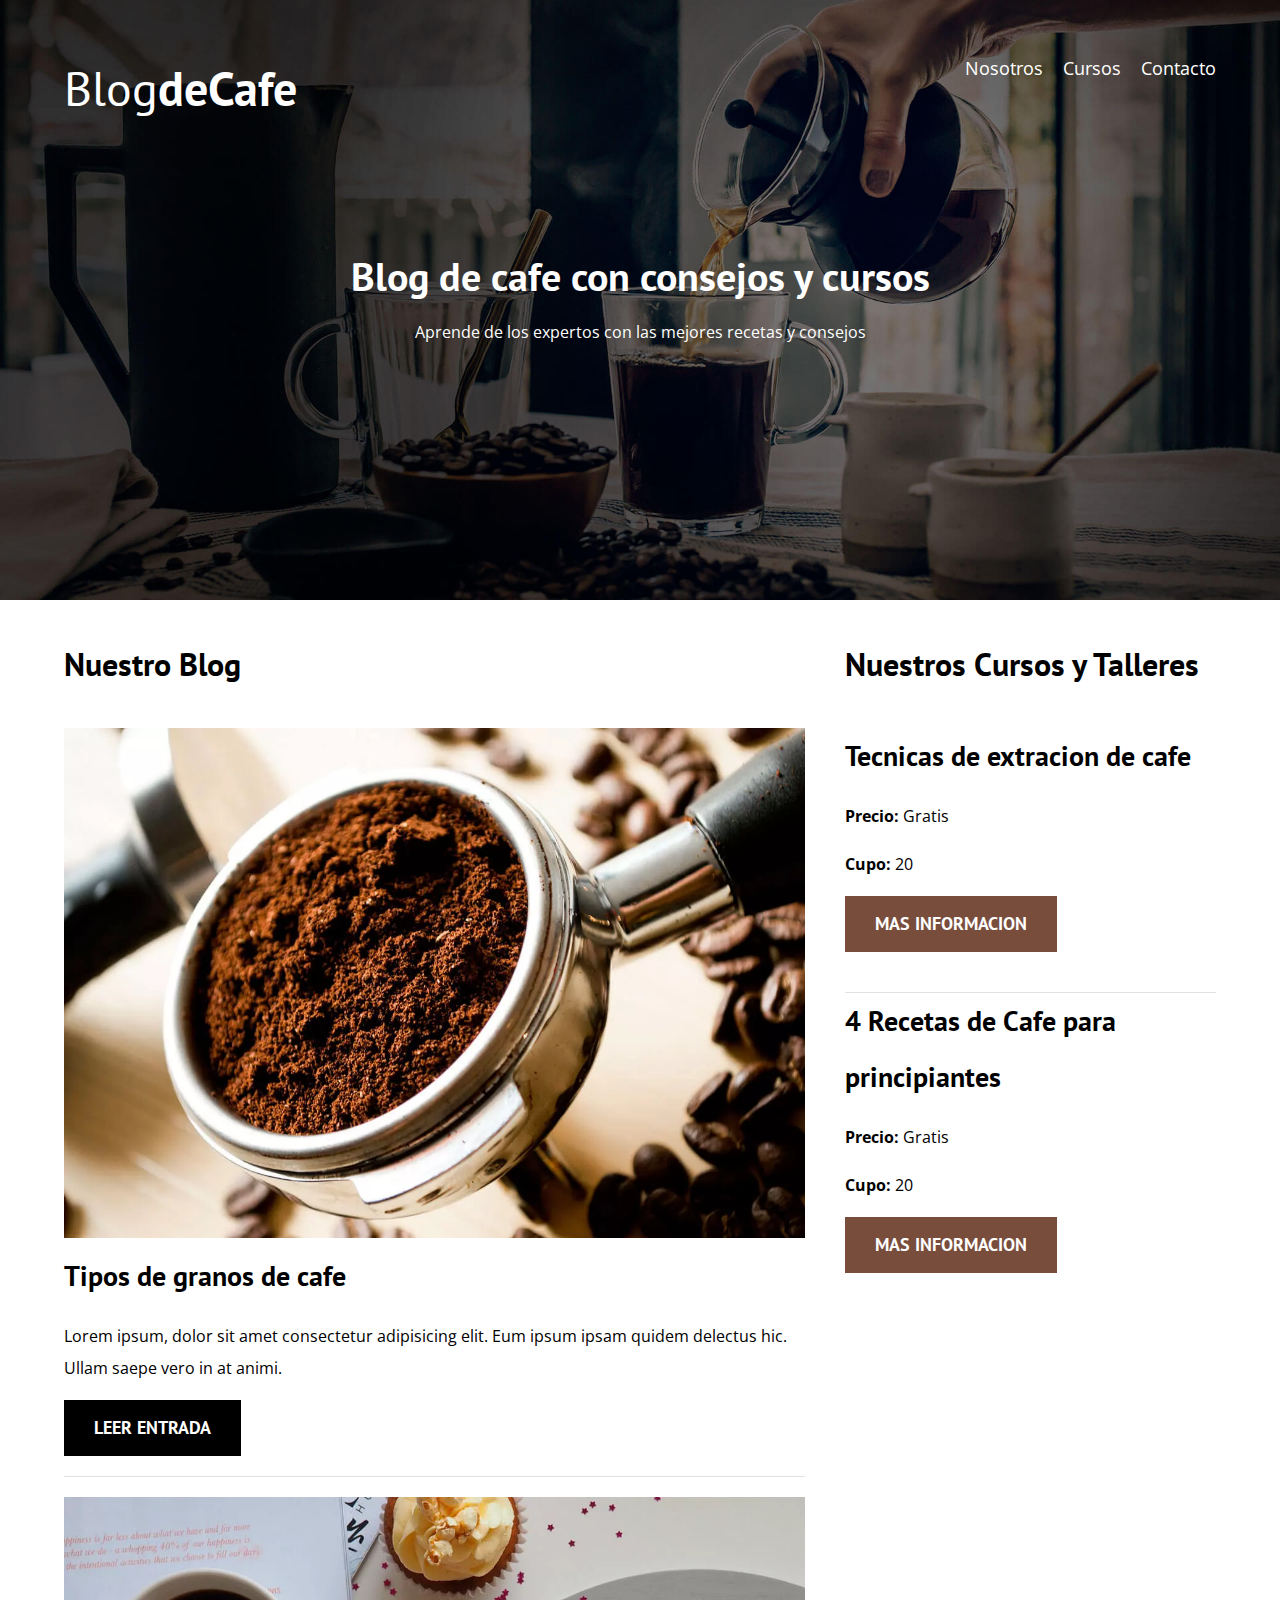
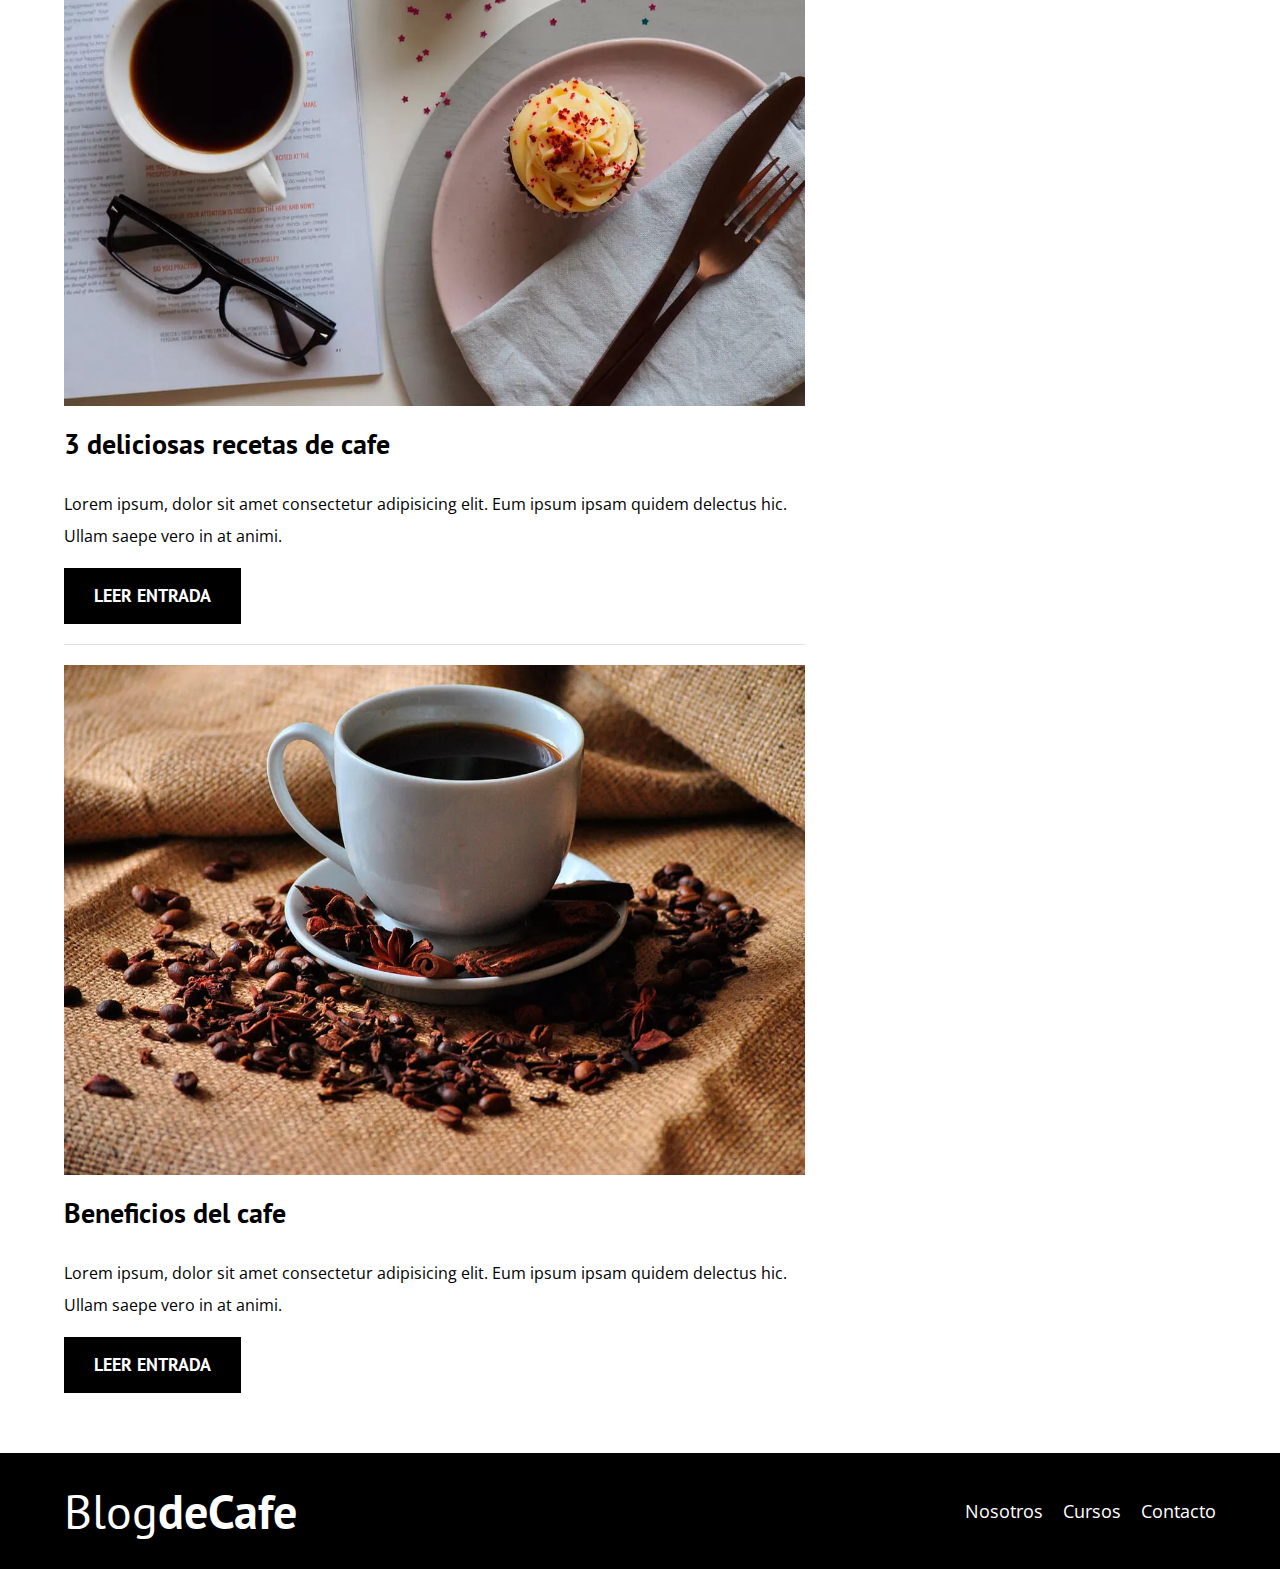
==== index.html @ de90ec1b "Terminado el blog, listo para deploy" ====
<!DOCTYPE html>
<html lang="en">
<head>
    <meta charset="UTF-8">
    <meta http-equiv="X-UA-Compatible" content="IE=edge">
    <meta name="viewport" content="width=device-width, initial-scale=1.0">
    <link rel="stylesheet" href="CSS/normalize.css">

    <link rel="preconnect" href="https://fonts.googleapis.com">
    <link rel="preconnect" href="https://fonts.gstatic.com" crossorigin>
    <link href="https://fonts.googleapis.com/css2?family=Open+Sans&family=PT+Sans:wght@400;700&display=swap" rel="stylesheet">

    <link rel="stylesheet" href="CSS/global.css">
    <title>Blog de cafe</title>
</head>
<body>
    <header class="header">
        <div class="container">
            <div class="bar">
                <a href="index.html" class="logo  text-center">
                    <h1 class="logo__name no-margin">Blog<span class="logo__bold">deCafe</span></h1>
                </a>

                <nav class="nav">
                    <a href="nosotros.html" class="navegacion__enlace">Nosotros</a>
                    <a href="cursos.html" class="navegacion__enlace">Cursos</a>
                    <a href="contacto.html" class="navegacion__enlace">Contacto</a>
                </nav>
            </div>
        </div>
        <div class="header__text">
            <h2 class="no-margin">Blog de cafe con consejos y cursos</h2>
            <p class="no-margin">Aprende de los expertos con las mejores recetas y consejos</p>
        </div>
    </header>
    <div class="container main-content">
        <main class="blog">
            <h3>Nuestro Blog</h3>

            <article class="entrada">
                <div class="entrada__img">
                    <img src="img/blog1.webp" alt="Imgane Blog">
                </div>
                <div class="entrada__contenido">
                    <h4 class="no-margin">Tipos de granos de cafe</h4>
                    <p>Lorem ipsum, dolor sit amet consectetur adipisicing elit. Eum ipsum ipsam quidem delectus hic. Ullam saepe vero in at animi.</p>
                    <a href="entrada.html" class="boton boton--primario">Leer entrada</a>
                </div>
            </article>

            <article class="entrada">
                <div class="entrada__img">
                    <img src="img/blog2.webp" alt="Imgane Blog">
                </div>
                <div class="entrada__contenido">
                    <h4 class="no-margin">3 deliciosas recetas de cafe</h4>
                    <p>Lorem ipsum, dolor sit amet consectetur adipisicing elit. Eum ipsum ipsam quidem delectus hic. Ullam saepe vero in at animi.</p>
                    <a href="entrada.html" class="boton boton--primario">Leer entrada</a>
                </div>
            </article>

            <article class="entrada">
                <div class="entrada__img">
                    <img src="img/blog3.webp" alt="Imgane Blog">
                </div>
                <div class="entrada__contenido">
                    <h4 class="no-margin">Beneficios del cafe</h4>
                    <p>Lorem ipsum, dolor sit amet consectetur adipisicing elit. Eum ipsum ipsam quidem delectus hic. Ullam saepe vero in at animi.</p>
                    <a href="entrada.html" class="boton boton--primario">Leer entrada</a>
                </div>
            </article>
        </main>
        <aside class="sidebar">
            <h3>Nuestros Cursos y Talleres</h3>
            <div class="sidebar__section">
                <h4 class="no-margin">Tecnicas de extracion de cafe</h4>
                <p><span class="p__bold">Precio: </span>Gratis</p>
                <p><span class="p__bold">Cupo: </span>20</p>
                <a href="cursos.html" class="boton boton__secundario">Mas informacion</a>
            </div>
            <div class="sidebar__section">
                <h4 class="no-margin">4 Recetas de Cafe para principiantes</h4>
                <p><span class="p__bold">Precio: </span>Gratis</p>
                <p><span class="p__bold">Cupo: </span>20</p>
                <a href="cursos.html" class="boton boton__secundario">Mas informacion</a>
            </div>
        </aside>
    </div>
    <footer class="footer ">
        <div class="container">
            <div class="bar">
                <a href="index.html" class="logo text-center">
                    <h1 class="logo__name no-margin footer__logo--padding">Blog<span class="logo__bold">deCafe</span></h1>
                </a>

                <nav class="nav">
                    <a href="nosotros.html" class="navegacion__enlace">Nosotros</a>
                    <a href="cursos.html" class="navegacion__enlace">Cursos</a>
                    <a href="contacto.html" class="navegacion__enlace">Contacto</a>
                </nav>
            </div>
        </div>
    </footer>
</body>
</html>
---- CSS/global.css ----
:root{
    --fuenteHeading: 'PT Sans', sans-serif;
    --fuenteParrafos: 'Open Sans', sans-serif;
    --colorPrimario: #784d3c;
    --gray:#e1e1e1;
    --white:#fff;
    --black: #000;
}
html{
    box-sizing: border-box;
    font-size: 62.5%;
}
*,
*:before,
*:after{
    box-sizing: inherit;
}
body{
    font-family: var(--fuenteParrafos);
    font-size: 1.6rem;
    line-height: 2;
}
/* Globales */
.container{
    max-width: 120rem;
    width: 90%;
    margin: 0 auto;
}
a{
    text-decoration: none;
}
h1,h2,h3,h4{
    font-family: var(--fuenteHeading);
}
h1{
    font-size: 4.8rem;
}
h2{
    font-size: 4rem;
}
h3{
    font-size: 3.2rem;
}
h4{
    font-size: 2.8rem;
}
img{
    max-width: 100%;
}
/* Utilidades */
.no-margin{
    margin: 0;
}
.no-padding{
    padding: 0;
}
.text-center{
    text-align: center;
}
/* Header */
.header{
    background-image: url(../img/banner.jpg);
    height: 60rem;
    background-size: cover;
    background-repeat: no-repeat;
    background-position: center center;
}
.header__text{
    text-align: center;
    color: var(--white);
    margin-top: 5rem;
}
@media (min-width:768px){
    .header__text{
        margin-top: 10rem;
    }
}
@media (min-width:768px){
    .bar{
        display: flex;
        justify-content: space-between;
        align-items: center;
    }
}
.logo{
    color: var(--white);
}
.logo__name{
    font-weight: normal;
    padding-top: 4rem;
}
.logo__bold{
    font-weight: 700;
}
@media (min-width:768px){
    .nav{
    display: flex;
    gap: 2rem;
    }
}
.navegacion__enlace{
    display: block;
    text-align: center;
    font-size: 1.8rem;
    color: var(--white);
}

/* Contenido Principal */
@media (min-width: 768px){
    .main-content{
        display: grid;
        grid-template-columns: 2fr 1fr;
        column-gap: 4rem;
    }
}
.entrada{
    border-bottom: 1px solid var(--gray);
    margin-bottom: 2rem;
}
.entrada:last-of-type{
    border: none;
    margin-bottom: 0;
}
.boton{
    display: block;
    font-family: var(--fuenteHeading);
    color: var(--white);
    text-align: center;
    padding: 1rem 3rem;
    font-size: 1.8rem;
    text-transform: uppercase;
    font-weight: 700;
    margin-bottom: 2rem;
    border: none;
}
@media (min-width:768px){
    .boton{
        display: inline-block;
    }
}
.boton:hover{
    cursor: pointer;
}
.boton--primario{
    background-color: var(--black);
}
/* Sidebar */
.sidebar__section{
    border-bottom: 1px solid var(--gray);
    padding-bottom: 2rem;
}
.sidebar__section:last-of-type{
    border: none;
}
.p__bold{
    font-weight: bold;
}
.boton__secundario{
    background-color: var(--colorPrimario);
    color: var(--white);
}
/* Seccion del footer */
.footer{
    background-color: var(--black);
    margin-top: 4rem;
}
.footer__logo--padding{
    padding: 1rem 0;
}
/* Estilos de la pagina "Sobre nosotros" */
@media (min-width:768px){
    .nosotros__container{
        display: grid;
        grid-template-columns: repeat(2, 1fr);
        gap: 2rem;
    }
}
/* Seccion de estilos de la pagina de cursos */
.curso-div{
    border-bottom: 1px solid var(--gray);
    padding: 4rem 0;
}
.curso-div:last-of-type{
    border-bottom: none;
}
@media (min-width:768px){
    .curso-div{
        display: grid;
        grid-template-columns: 1fr 2fr;
        gap: 3rem;
        border-bottom: 1px solid var(--gray);
        padding: 4rem 0;
    }
}
/* Seccion de estilos de la seccion de contacto */
.contact-bg{
    background-image: url(../img/contacto.jpg);
    height: 40rem;
    background-size: cover;
    background-repeat: no-repeat;
}
.form{
    background-color: var(--white);
    margin: -5rem auto 0 auto;
    width: 95%;
    padding: 5rem;
}
.camp{
    display: flex;
    margin-bottom: 2rem;
}
.camp__label{
    flex: 0 0 9rem;
    text-align: right;
    padding-right: 2rem;
}
.camp__field{
    flex: 1;
    border: 1px solid var(--gray);
}
.camp__field--textarea{

    height: 20rem;
}
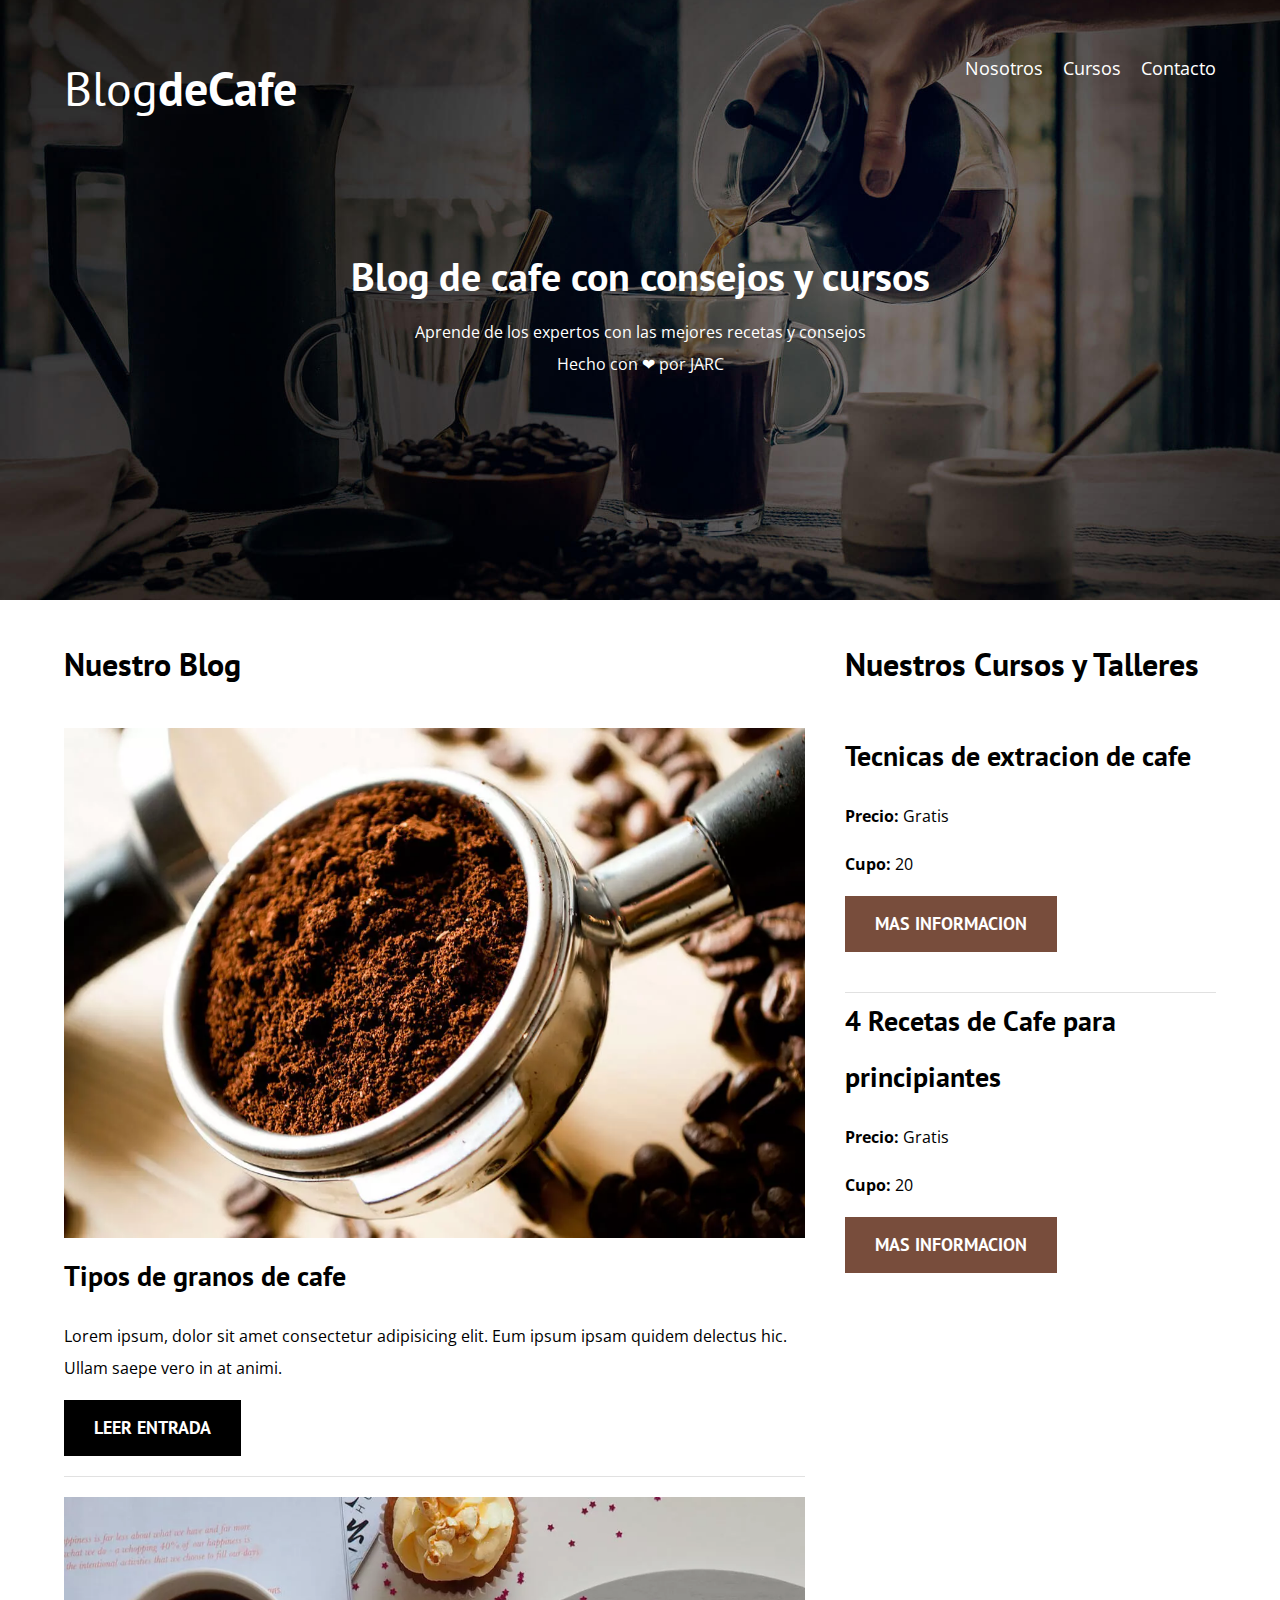
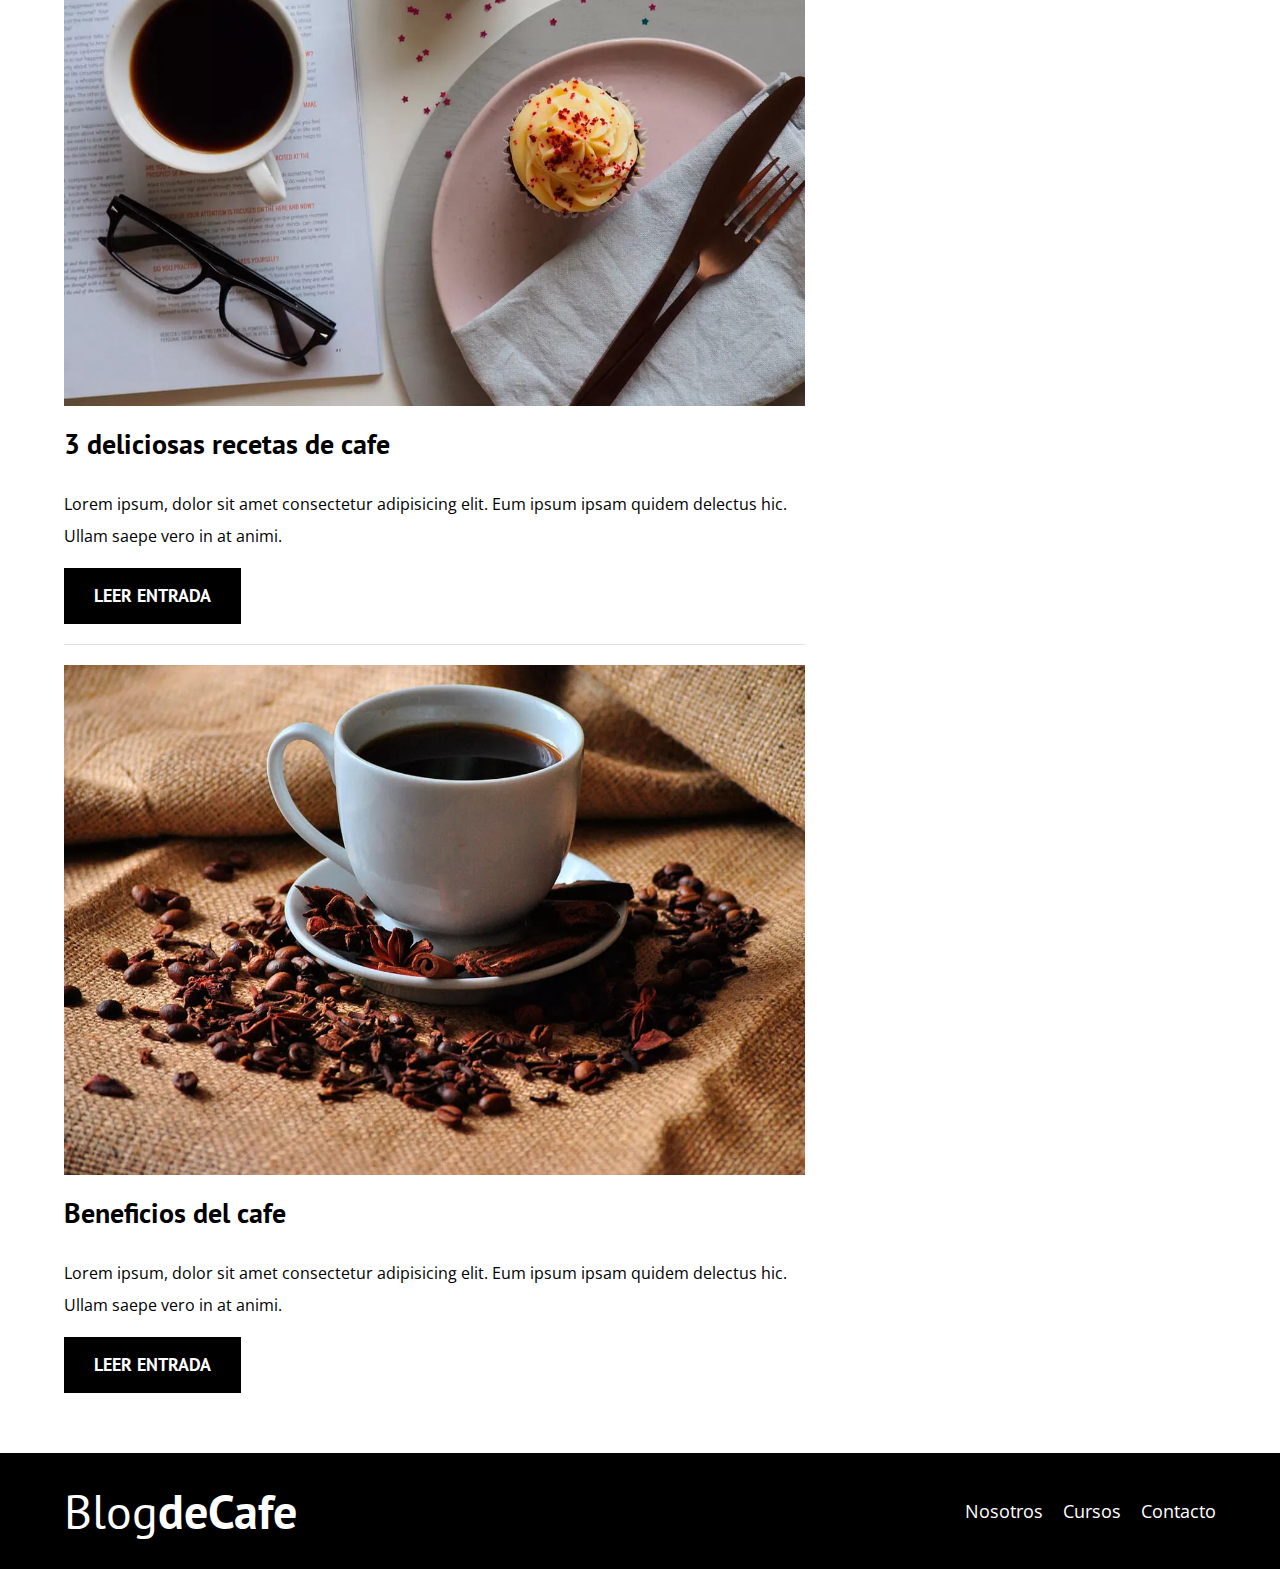
==== commit ce07b6a3: "Mensaje final" ====
--- a/index.html
+++ b/index.html
@@ -31,6 +31,7 @@
         <div class="header__text">
             <h2 class="no-margin">Blog de cafe con consejos y cursos</h2>
             <p class="no-margin">Aprende de los expertos con las mejores recetas y consejos</p>
+            <p class="no-margin"> Hecho con ❤ por JARC</p>
         </div>
     </header>
     <div class="container main-content">
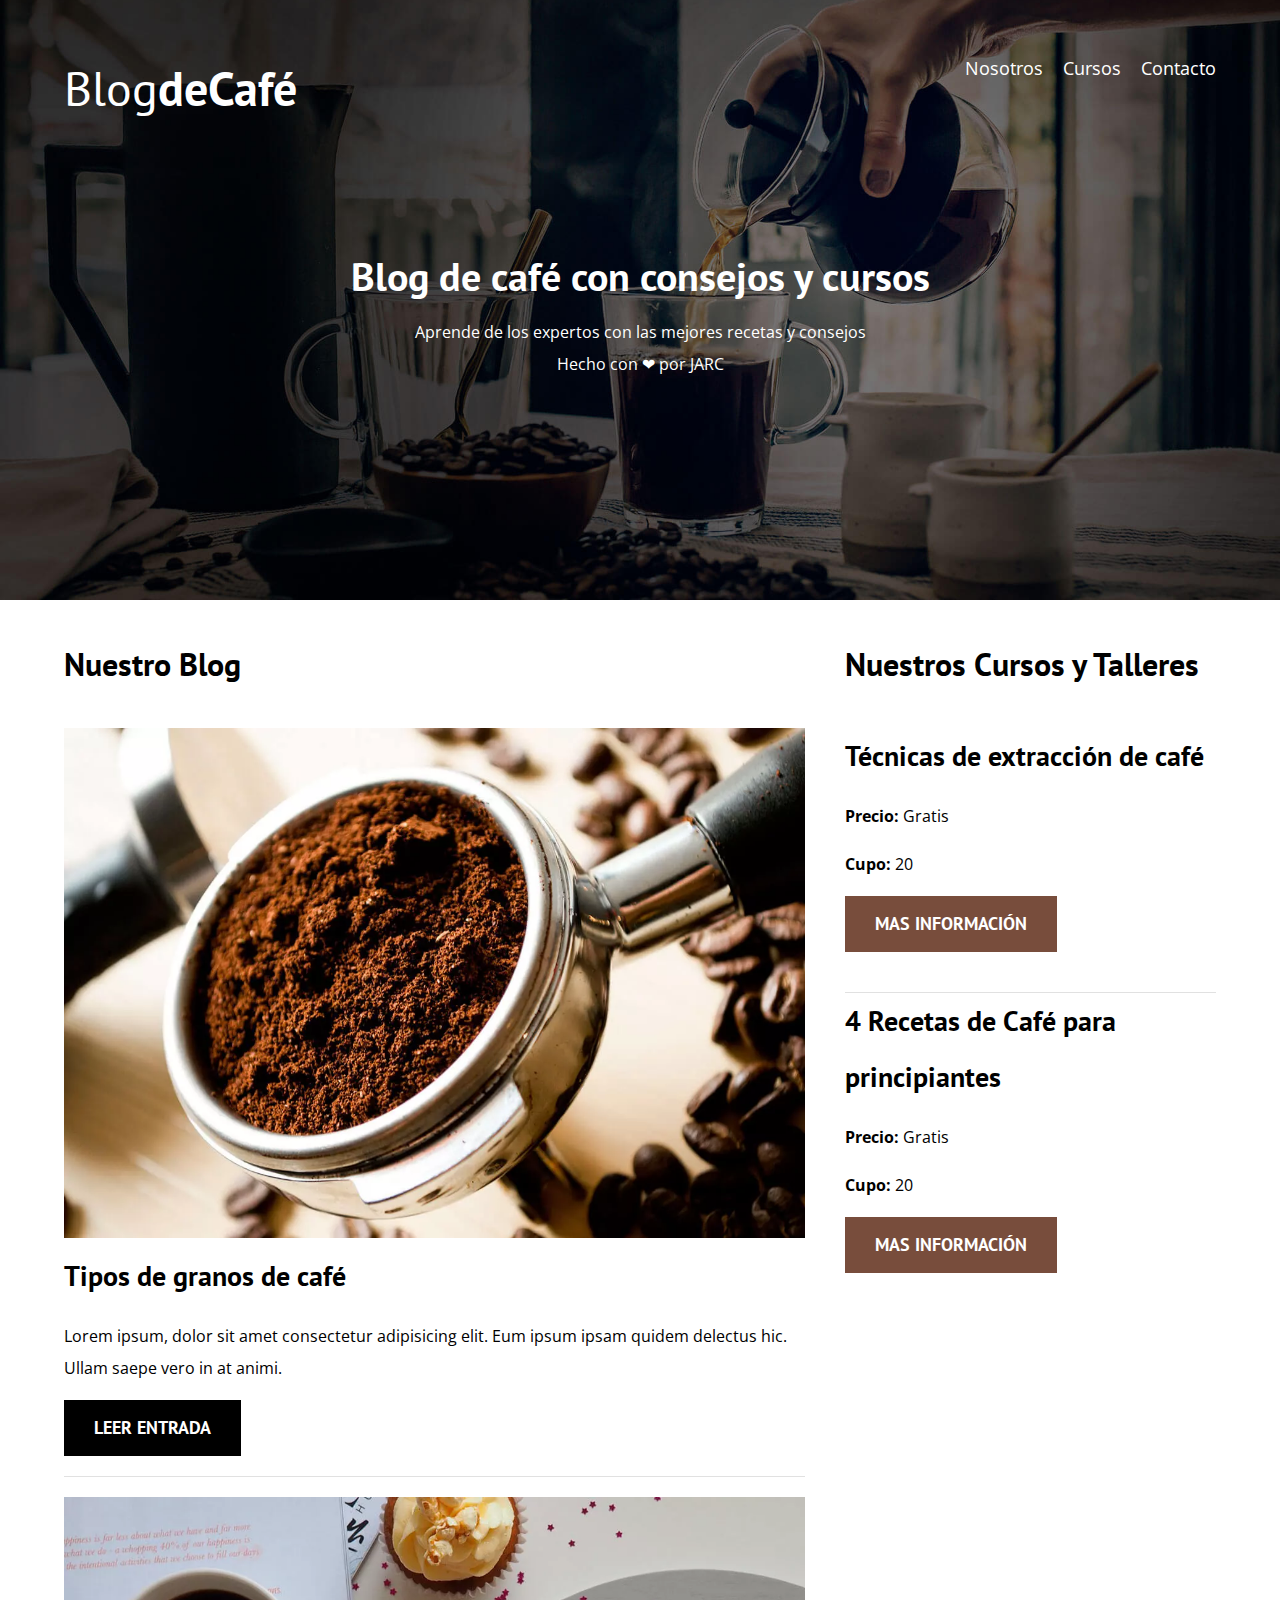
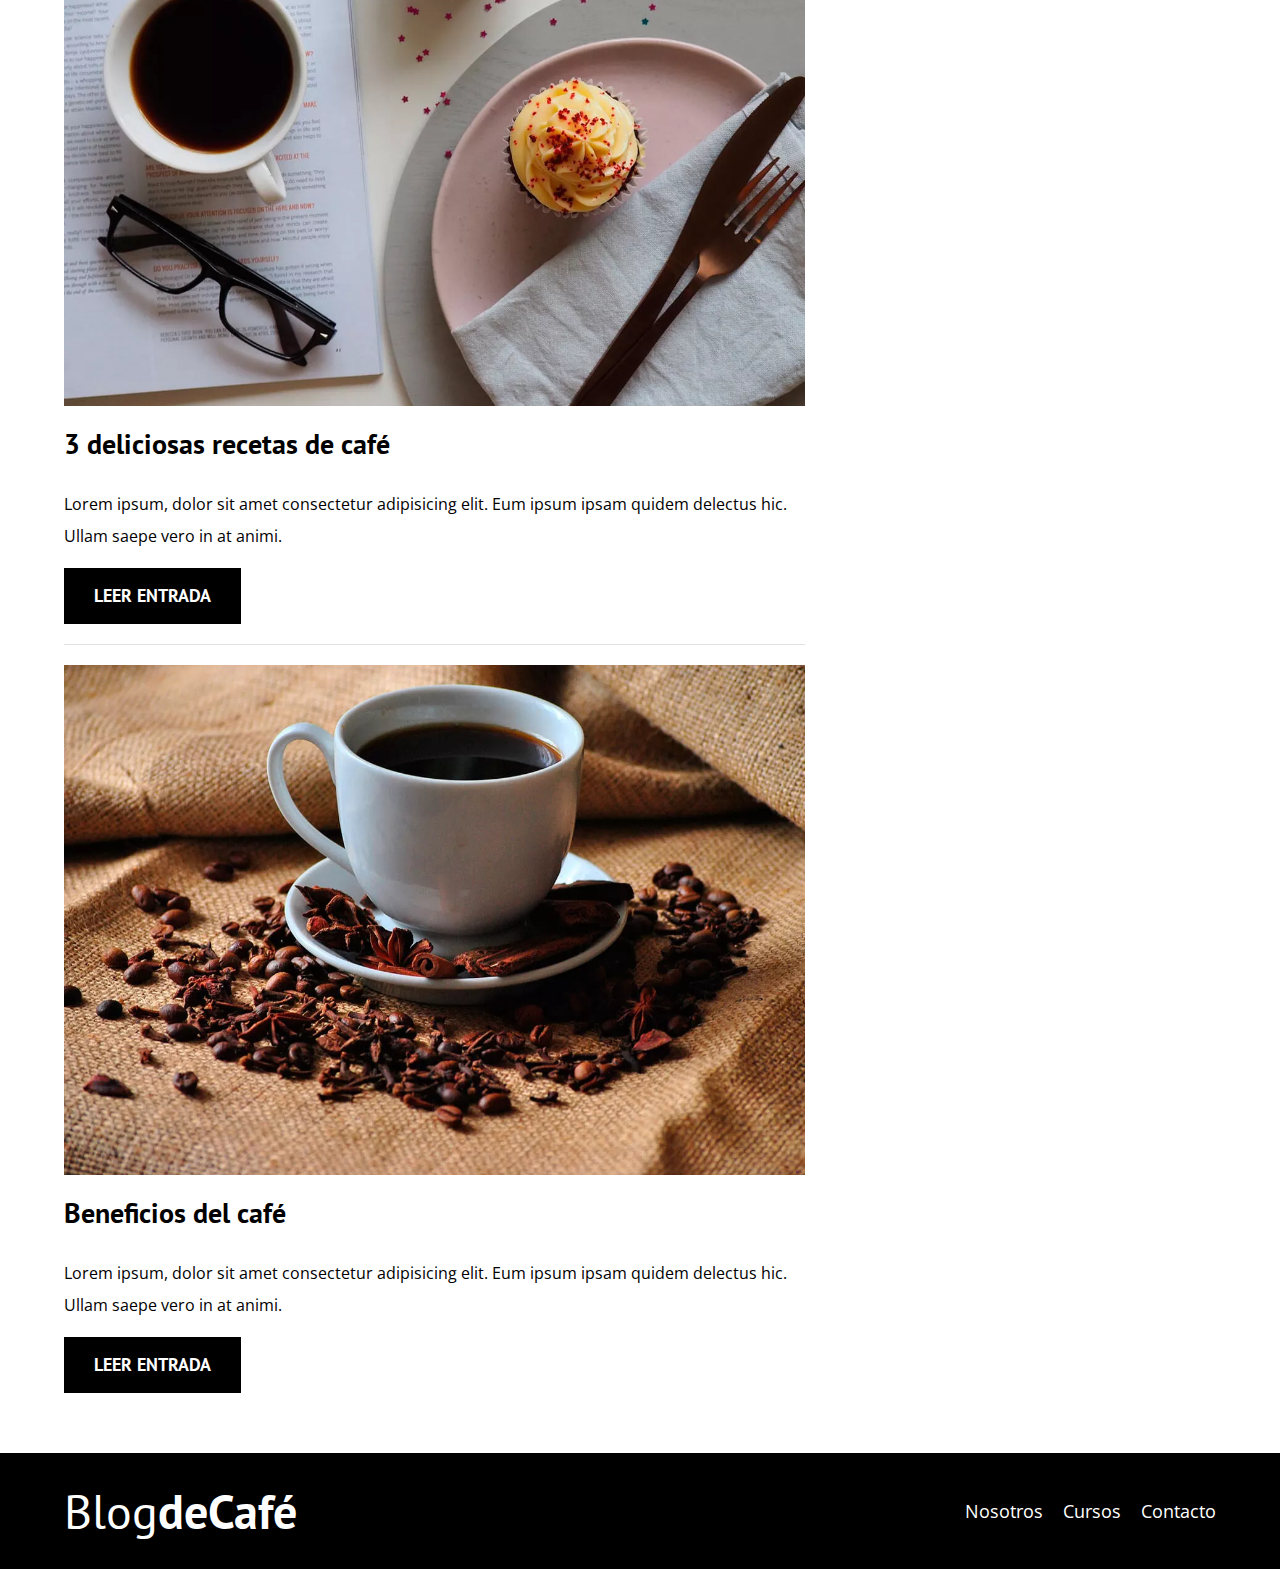
==== commit 85b7d130: "Correcciones ortograficas" ====
--- a/index.html
+++ b/index.html
@@ -18,7 +18,7 @@
         <div class="container">
             <div class="bar">
                 <a href="index.html" class="logo  text-center">
-                    <h1 class="logo__name no-margin">Blog<span class="logo__bold">deCafe</span></h1>
+                    <h1 class="logo__name no-margin">Blog<span class="logo__bold">deCafé</span></h1>
                 </a>
 
                 <nav class="nav">
@@ -29,7 +29,7 @@
             </div>
         </div>
         <div class="header__text">
-            <h2 class="no-margin">Blog de cafe con consejos y cursos</h2>
+            <h2 class="no-margin">Blog de café con consejos y cursos</h2>
             <p class="no-margin">Aprende de los expertos con las mejores recetas y consejos</p>
             <p class="no-margin"> Hecho con ❤ por JARC</p>
         </div>
@@ -43,7 +43,7 @@
                     <img src="img/blog1.webp" alt="Imgane Blog">
                 </div>
                 <div class="entrada__contenido">
-                    <h4 class="no-margin">Tipos de granos de cafe</h4>
+                    <h4 class="no-margin">Tipos de granos de café</h4>
                     <p>Lorem ipsum, dolor sit amet consectetur adipisicing elit. Eum ipsum ipsam quidem delectus hic. Ullam saepe vero in at animi.</p>
                     <a href="entrada.html" class="boton boton--primario">Leer entrada</a>
                 </div>
@@ -54,7 +54,7 @@
                     <img src="img/blog2.webp" alt="Imgane Blog">
                 </div>
                 <div class="entrada__contenido">
-                    <h4 class="no-margin">3 deliciosas recetas de cafe</h4>
+                    <h4 class="no-margin">3 deliciosas recetas de café</h4>
                     <p>Lorem ipsum, dolor sit amet consectetur adipisicing elit. Eum ipsum ipsam quidem delectus hic. Ullam saepe vero in at animi.</p>
                     <a href="entrada.html" class="boton boton--primario">Leer entrada</a>
                 </div>
@@ -65,7 +65,7 @@
                     <img src="img/blog3.webp" alt="Imgane Blog">
                 </div>
                 <div class="entrada__contenido">
-                    <h4 class="no-margin">Beneficios del cafe</h4>
+                    <h4 class="no-margin">Beneficios del café</h4>
                     <p>Lorem ipsum, dolor sit amet consectetur adipisicing elit. Eum ipsum ipsam quidem delectus hic. Ullam saepe vero in at animi.</p>
                     <a href="entrada.html" class="boton boton--primario">Leer entrada</a>
                 </div>
@@ -74,16 +74,17 @@
         <aside class="sidebar">
             <h3>Nuestros Cursos y Talleres</h3>
             <div class="sidebar__section">
-                <h4 class="no-margin">Tecnicas de extracion de cafe</h4>
+                <h4 class="no-margin">Técnicas de extracción de café
+                </h4>
                 <p><span class="p__bold">Precio: </span>Gratis</p>
                 <p><span class="p__bold">Cupo: </span>20</p>
-                <a href="cursos.html" class="boton boton__secundario">Mas informacion</a>
+                <a href="cursos.html" class="boton boton__secundario">Mas información</a>
             </div>
             <div class="sidebar__section">
-                <h4 class="no-margin">4 Recetas de Cafe para principiantes</h4>
+                <h4 class="no-margin">4 Recetas de Café para principiantes</h4>
                 <p><span class="p__bold">Precio: </span>Gratis</p>
                 <p><span class="p__bold">Cupo: </span>20</p>
-                <a href="cursos.html" class="boton boton__secundario">Mas informacion</a>
+                <a href="cursos.html" class="boton boton__secundario">Mas información</a>
             </div>
         </aside>
     </div>
@@ -91,7 +92,7 @@
         <div class="container">
             <div class="bar">
                 <a href="index.html" class="logo text-center">
-                    <h1 class="logo__name no-margin footer__logo--padding">Blog<span class="logo__bold">deCafe</span></h1>
+                    <h1 class="logo__name no-margin footer__logo--padding">Blog<span class="logo__bold">deCafé</span></h1>
                 </a>
 
                 <nav class="nav">
